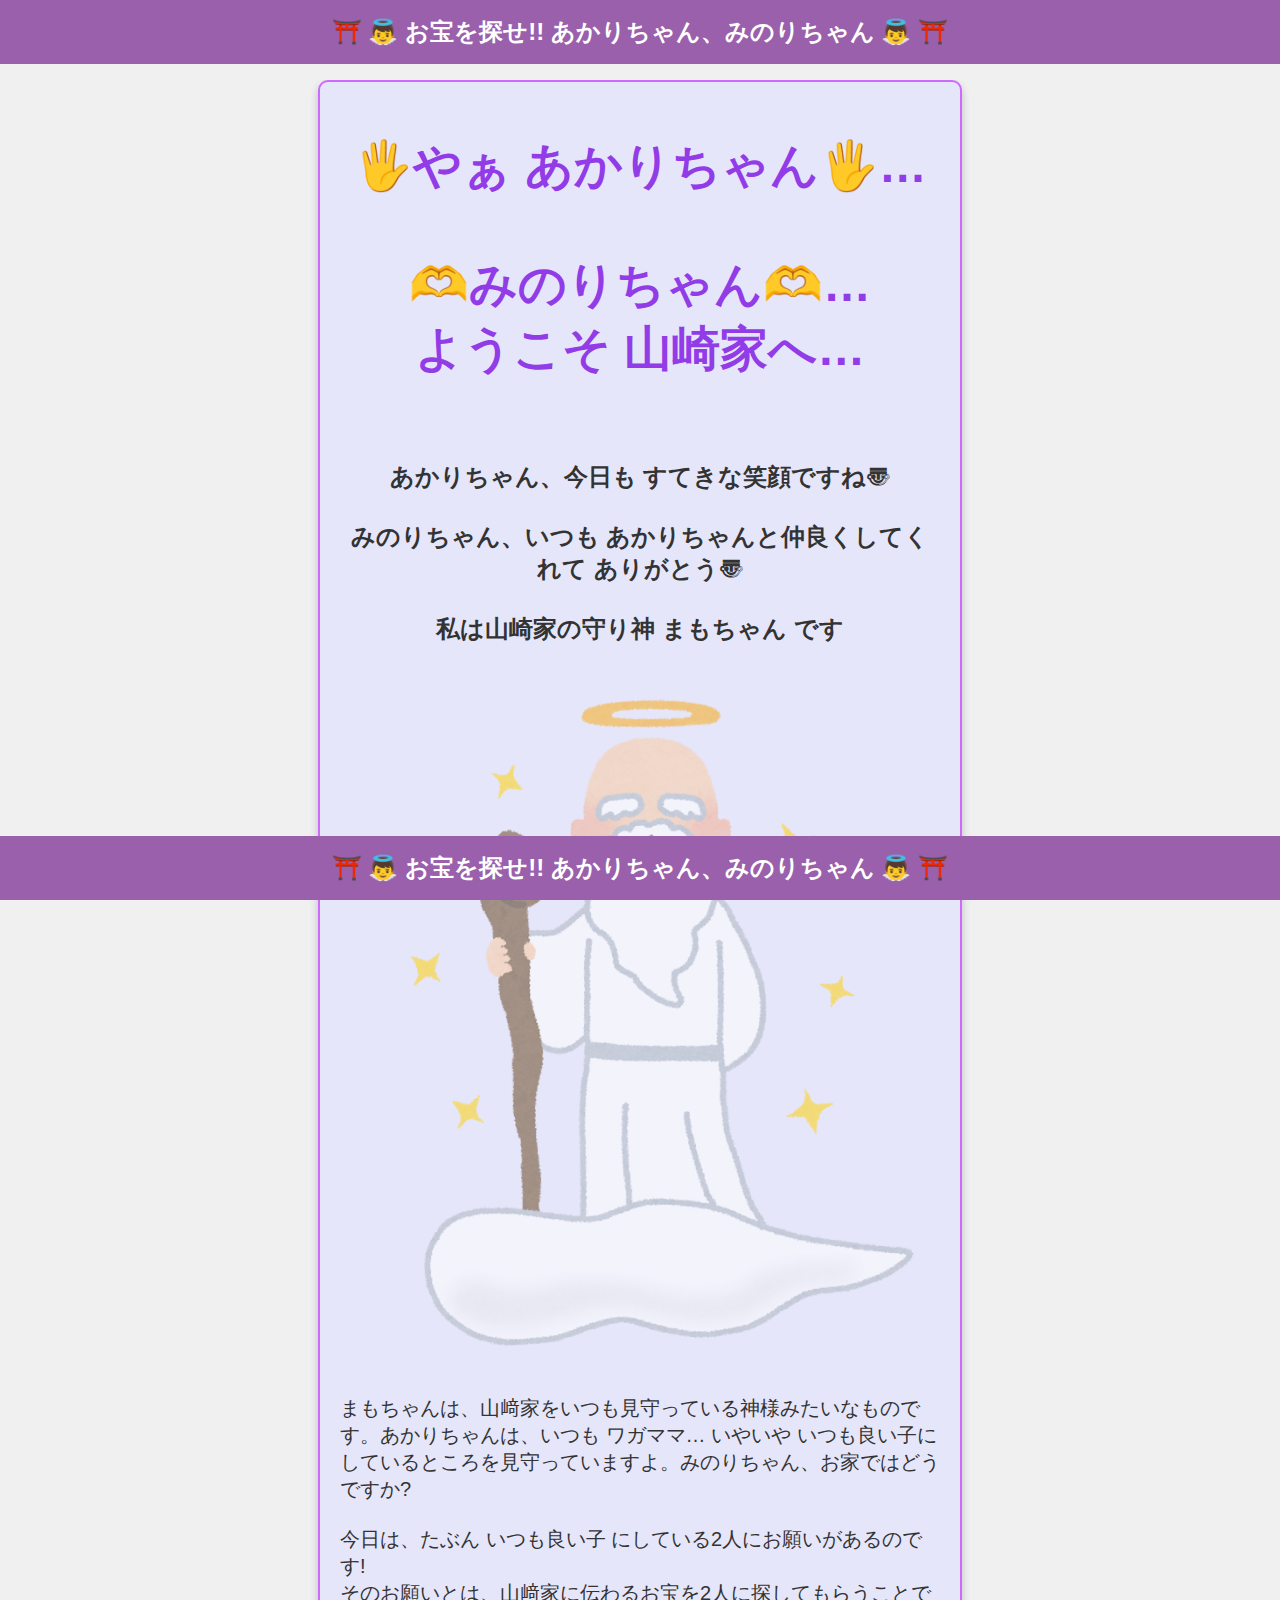
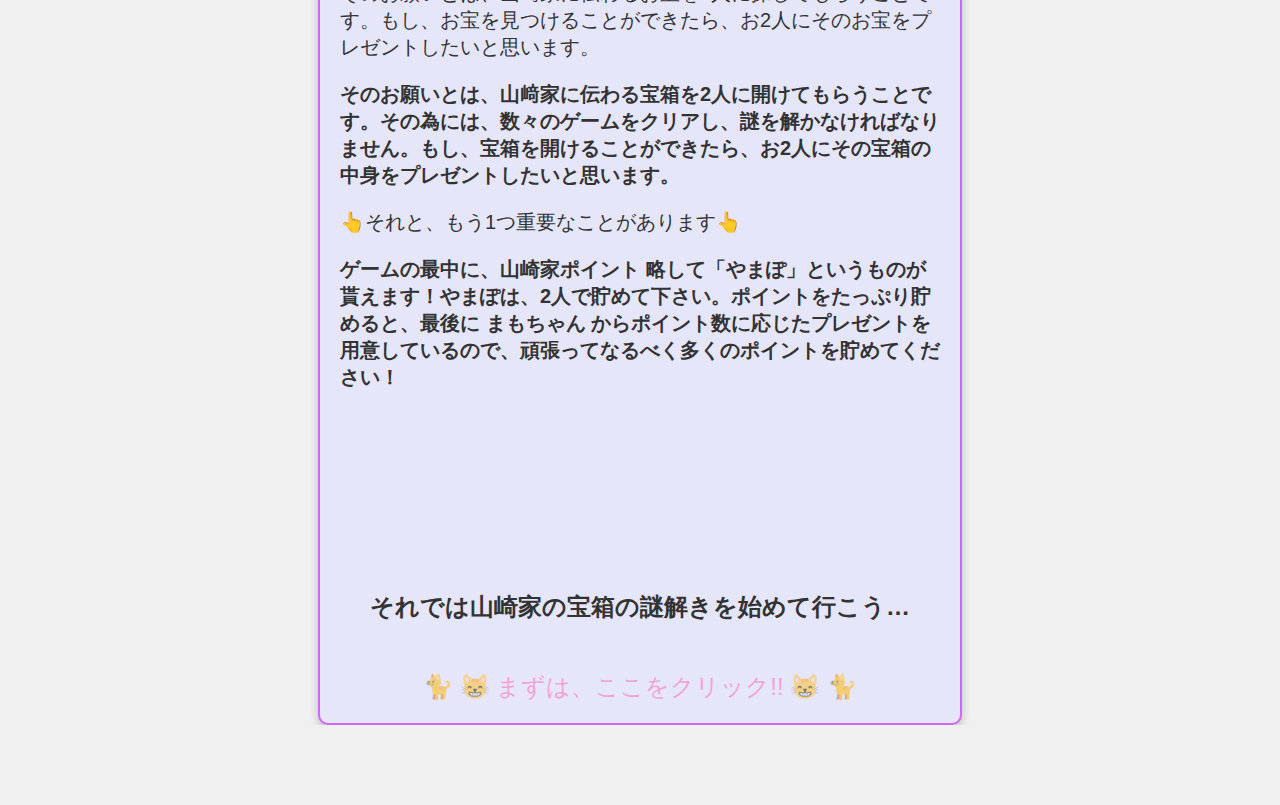
==== index.html @ c694c5f7 "Add files via upload" ====
<!DOCTYPE html>
<html>
<head>
    <meta charset="UTF-8">
    <title>みのりちゃん　お泊まり</title>
    <link rel="stylesheet" href="cover/cover.css">
    <meta name="viewport" content="width=device-width, initial-scale=1.0">
</head>
<body>
    <header>
        <h1>⛩️ 👼 お宝を探せ!! あかりちゃん、みのりちゃん 👼 ⛩️</h1>
    </header>
    <div id="container">
        <div class="message">
            <h1>🖐️やぁ あかりちゃん🖐️…<br><br>🫶みのりちゃん🫶…<br>ようこそ 山崎家へ…</h1>
            <p class="special">
                あかりちゃん、今日も すてきな笑顔ですね〠<br><br>
                みのりちゃん、いつも あかりちゃんと仲良くしてくれて ありがとう〠<br><br>
                私は山崎家の守り神 まもちゃん です<br>
                <img src="cover/kamisama.png" alt="かみさまのイラスト" class="animated-image" data-speed="3">
            </p>
            <p>
                まもちゃんは、山﨑家をいつも見守っている神様みたいなものです。あかりちゃんは、いつも ワガママ… いやいや いつも良い子にしているところを見守っていますよ。みのりちゃん、お家ではどうですか?<br><br>今日は、たぶん いつも良い子 にしている2人にお願いがあるのです!<br>そのお願いとは、山﨑家に伝わるお宝を2人に探してもらうことです。もし、お宝を見つけることができたら、お2人にそのお宝をプレゼントしたいと思います。     
            </p>
            <p class="strong">そのお願いとは、山﨑家に伝わる宝箱を2人に開けてもらうことです。その為には、数々のゲームをクリアし、謎を解かなければなりません。もし、宝箱を開けることができたら、お2人にその宝箱の中身をプレゼントしたいと思います。</p>
            <p class="central">👆それと、もう1つ重要なことがあります👆</p>
            <p class="strong">ゲームの最中に、山崎家ポイント 略して「やまぽ」というものが貰えます！やまぽは、2人で貯めて下さい。ポイントをたっぷり貯めると、最後に まもちゃん からポイント数に応じたプレゼントを用意しているので、頑張ってなるべく多くのポイントを貯めてください！</p>
            <p class="special2">
                それでは山崎家の宝箱の謎解きを始めて行こう…
            </p>
            <div id="click_here" class="animated-image" data-speed="3">
                <a href="map/index.html"> 🐈 😸&nbsp;まずは、ここをクリック!!&nbsp;😸 🐈</a>
            </div>
        </div>
    </div>
    <footer>
        <h1>⛩️ 👼 お宝を探せ!! あかりちゃん、みのりちゃん 👼 ⛩️</h1>
    </footer>
    <script src="cover/script.js"></script>
</body>
</html>
---- cover/cover.css ----
body {
  font-family: Arial, sans-serif;
  text-align: center;
  background-color: #f0f0f0;
  color: #333;
  margin: 0;
  padding: 0;
}

#container {
  margin-top: 80px;
  margin-bottom: 80px;
  display: flex;
  justify-content: center;
  align-items: center;
  min-height: 100vh;
  overflow: hidden;
  position: relative;
}

.message {
  font-size: 20px;
  padding: 20px;
  max-width: 600px;
  border: 2px solid #cd69ff;
  border-radius: 10px;
  background-color: #E6E6FA;
  box-shadow: 0px 4px 8px rgba(0, 0, 0, 0.2);
  position: relative;
  z-index: 1;
}

.message h1 {
  margin-bottom: 80px;
}

.message p {
  text-align: left;
}

.message p.special {
  margin-top: 80;
  margin-bottom: 80;
  font-size: 24px;
  font-weight: bold;
  text-align: center;
}
.message p.special2 {
  margin-top: 200px;
  margin-bottom: 48px;
  font-size: 24px;
  font-weight: bold;
  text-align: center;
}

.message #click_here {
  font-size: 24px;
  text-align: center;
  cursor: pointer;
}

.message #click_here a{
  text-decoration: none;
  color: #FF69B4;
}

.strong {
  font-weight: bold;
}

h1 {
  color: #923ce8;
  font-size: 48px;
}

img {
  max-width: 100%;
  height: auto;
  border-radius: 10px;
  margin-top: 20px;
}

#yt {
  cursor: pointer;
  width: 500px;
}

header {
  background-color: #9a60ac;
  color: white;
  /* padding: 10px; */
  position: fixed;
  top: 0;
  width: 100%;
  z-index: 1000; /* ヘッダーを最前面に表示 */
}

footer {
  background-color: #9a60ac;
  color: white;
  /* padding: 10px; */
  position: fixed;
  bottom: 0;
  width: 100%;
  z-index: 1000;
}

header h1 {
  font-size: 24px;
  color: white
}

footer h1 {
  font-size: 24px;
  color: white;
}


@media (max-width: 768px) {
  #container {
      height: auto;
  }
}
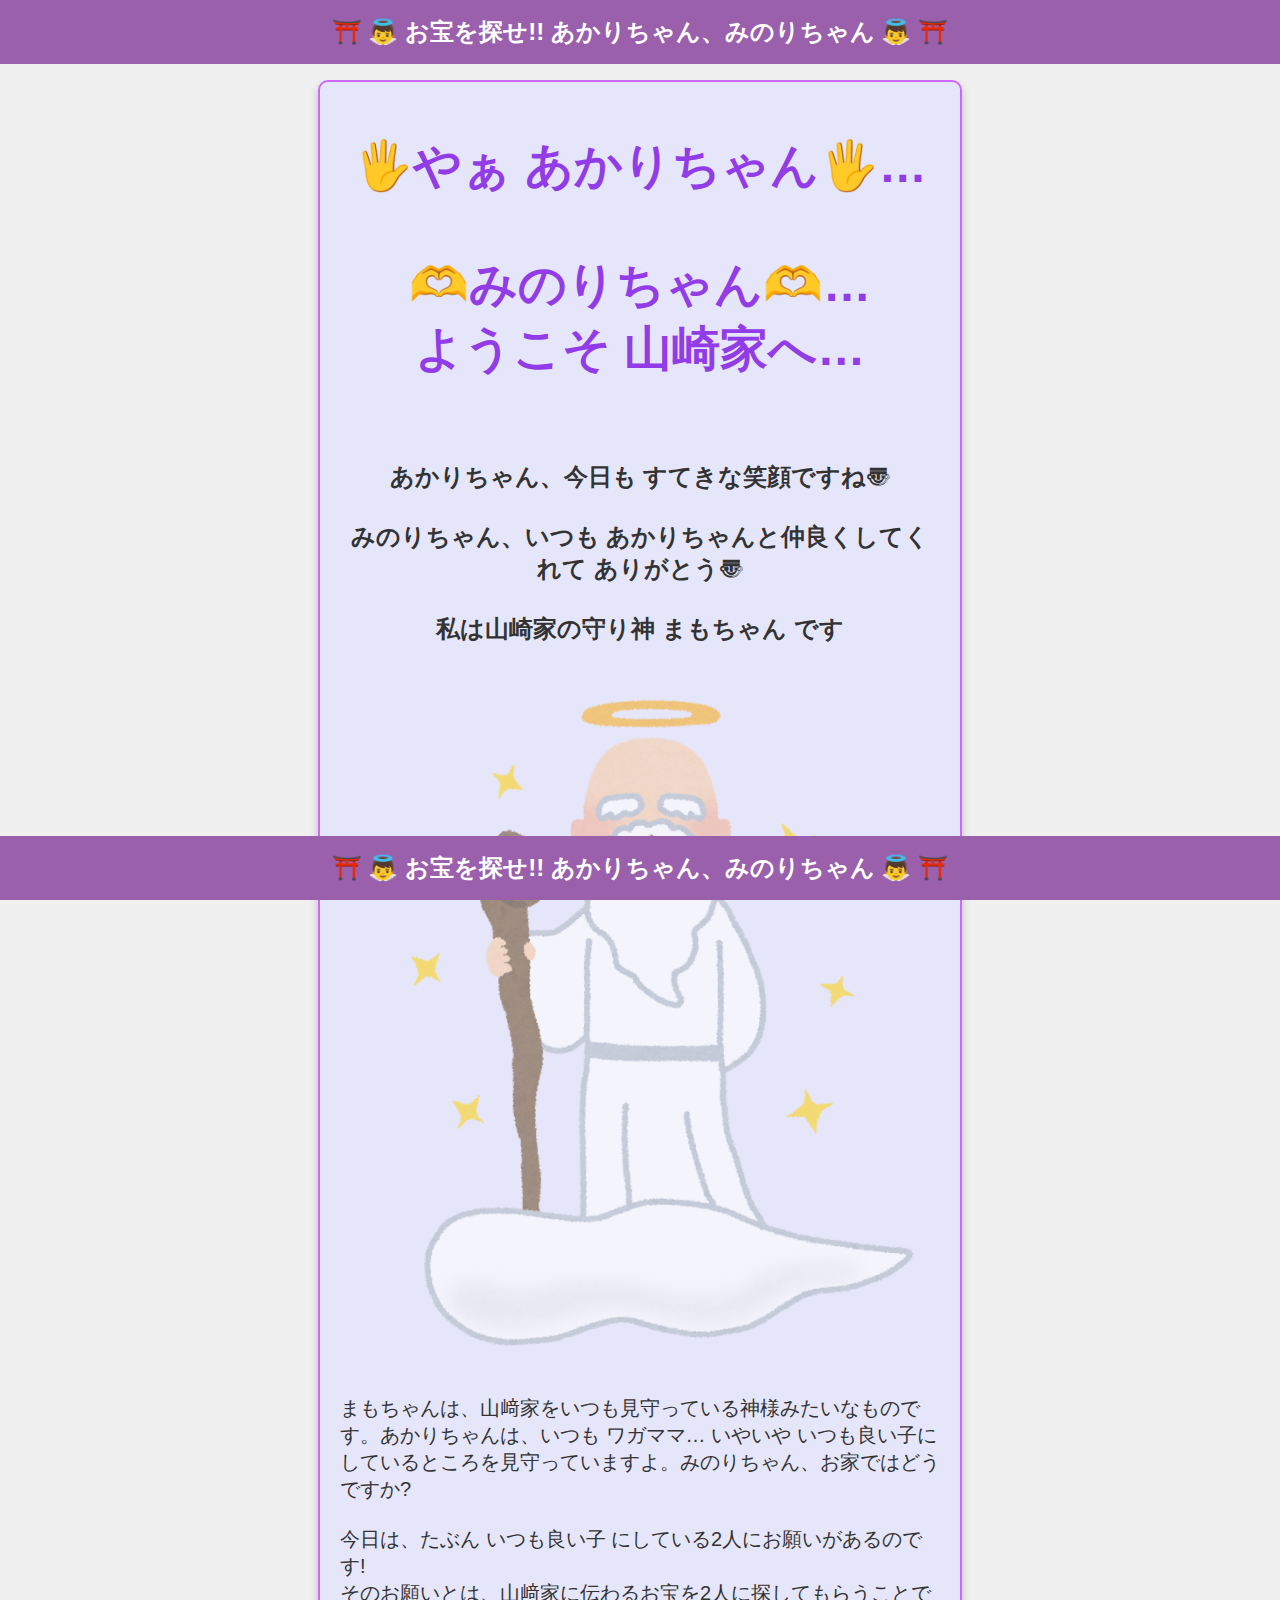
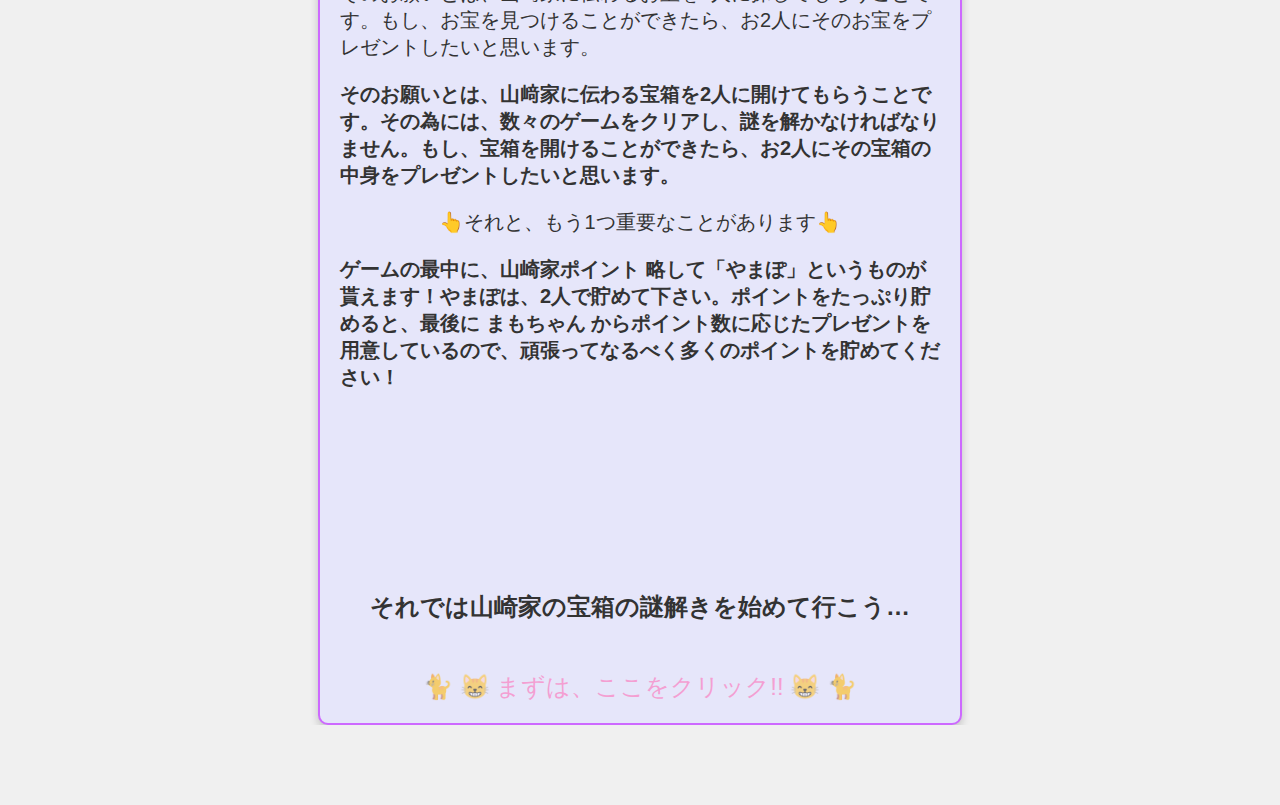
==== commit 6ff9e887: "Add files via upload" ====
--- a/index.html
+++ b/index.html
@@ -23,7 +23,7 @@
                 まもちゃんは、山﨑家をいつも見守っている神様みたいなものです。あかりちゃんは、いつも ワガママ… いやいや いつも良い子にしているところを見守っていますよ。みのりちゃん、お家ではどうですか?<br><br>今日は、たぶん いつも良い子 にしている2人にお願いがあるのです!<br>そのお願いとは、山﨑家に伝わるお宝を2人に探してもらうことです。もし、お宝を見つけることができたら、お2人にそのお宝をプレゼントしたいと思います。     
             </p>
             <p class="strong">そのお願いとは、山﨑家に伝わる宝箱を2人に開けてもらうことです。その為には、数々のゲームをクリアし、謎を解かなければなりません。もし、宝箱を開けることができたら、お2人にその宝箱の中身をプレゼントしたいと思います。</p>
-            <p class="central">👆それと、もう1つ重要なことがあります👆</p>
+            <p id="central">👆それと、もう1つ重要なことがあります👆</p>
             <p class="strong">ゲームの最中に、山崎家ポイント 略して「やまぽ」というものが貰えます！やまぽは、2人で貯めて下さい。ポイントをたっぷり貯めると、最後に まもちゃん からポイント数に応じたプレゼントを用意しているので、頑張ってなるべく多くのポイントを貯めてください！</p>
             <p class="special2">
                 それでは山崎家の宝箱の謎解きを始めて行こう…
--- a/cover/cover.css
+++ b/cover/cover.css
@@ -68,6 +68,8 @@
   font-weight: bold;
 }
 
+
+
 h1 {
   color: #923ce8;
   font-size: 48px;
@@ -115,6 +117,10 @@
   color: white;
 }
 
+#central {
+  text-align: center;
+}
+
 
 @media (max-width: 768px) {
   #container {
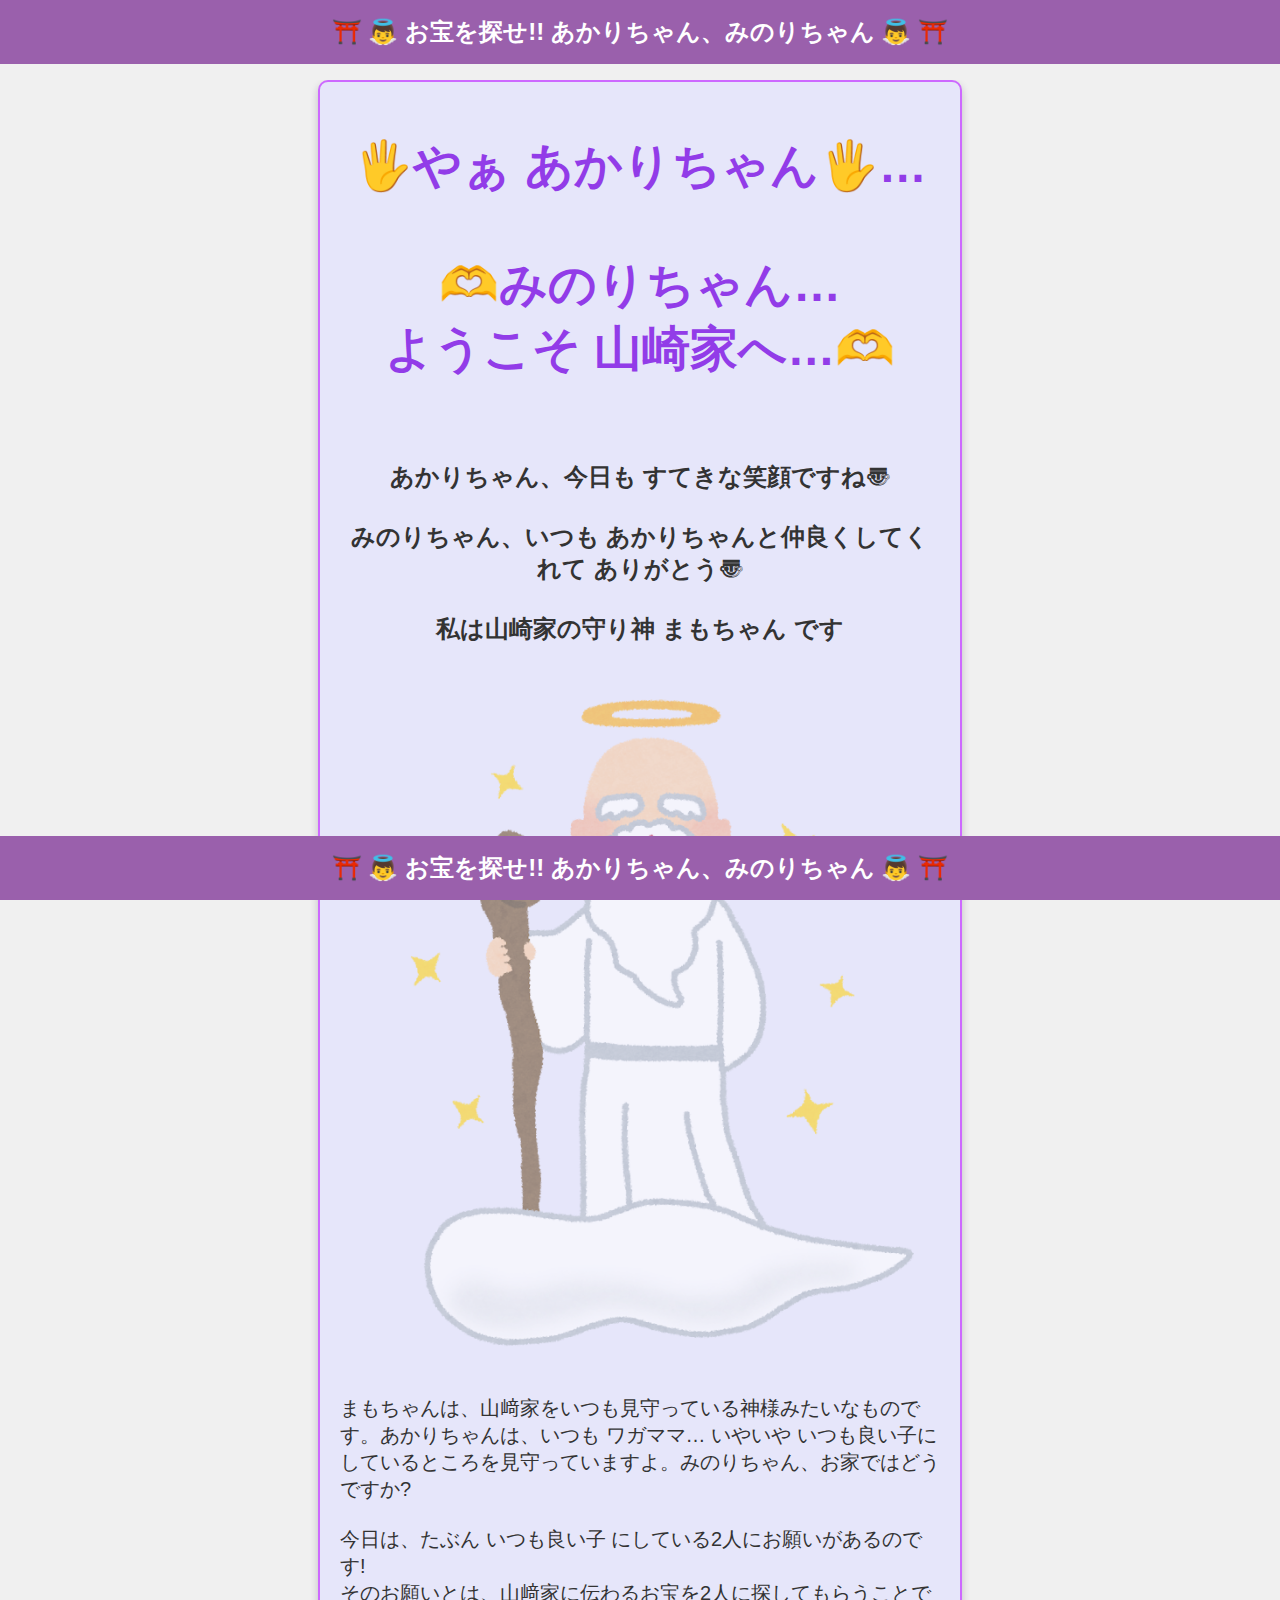
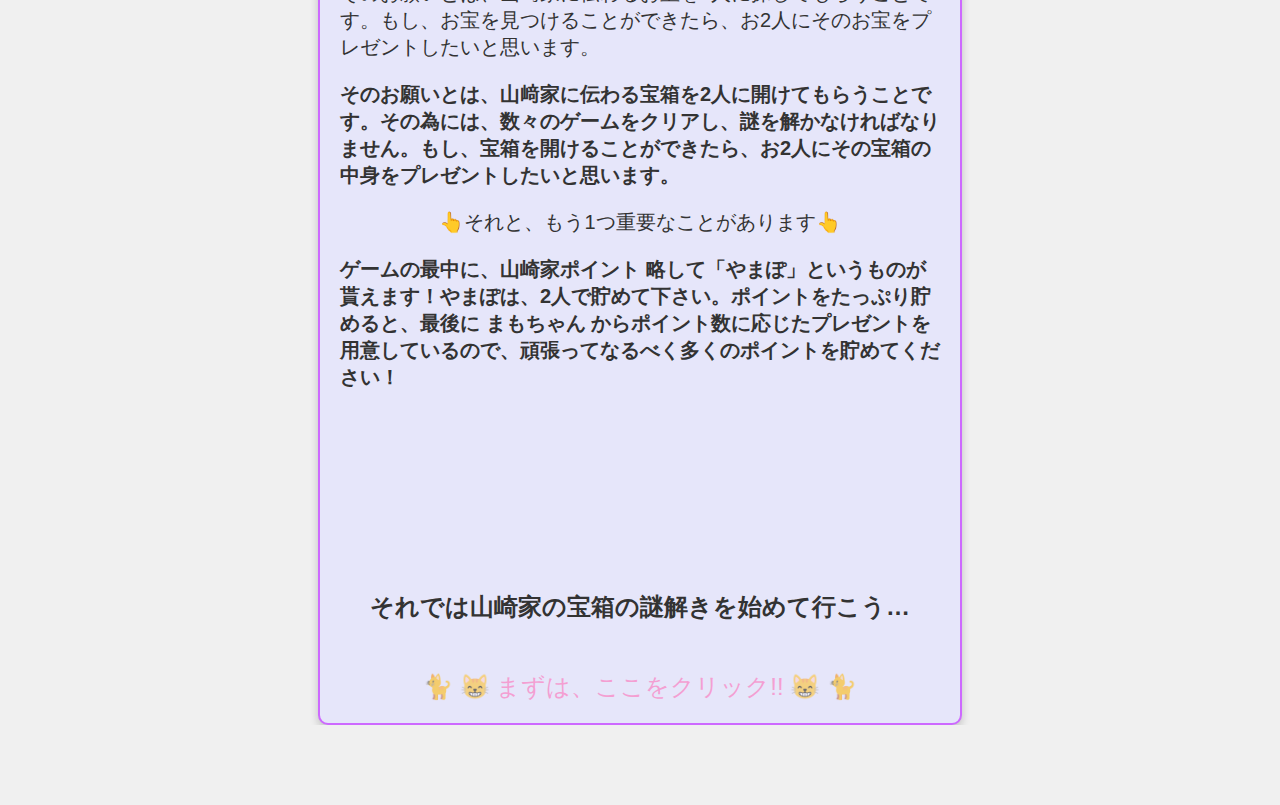
==== commit 7a2d3031: "Add files via upload" ====
--- a/index.html
+++ b/index.html
@@ -12,7 +12,7 @@
     </header>
     <div id="container">
         <div class="message">
-            <h1>🖐️やぁ あかりちゃん🖐️…<br><br>🫶みのりちゃん🫶…<br>ようこそ 山崎家へ…</h1>
+            <h1>🖐️やぁ あかりちゃん🖐️…<br><br>🫶みのりちゃん…<br>ようこそ 山崎家へ…🫶</h1>
             <p class="special">
                 あかりちゃん、今日も すてきな笑顔ですね〠<br><br>
                 みのりちゃん、いつも あかりちゃんと仲良くしてくれて ありがとう〠<br><br>
